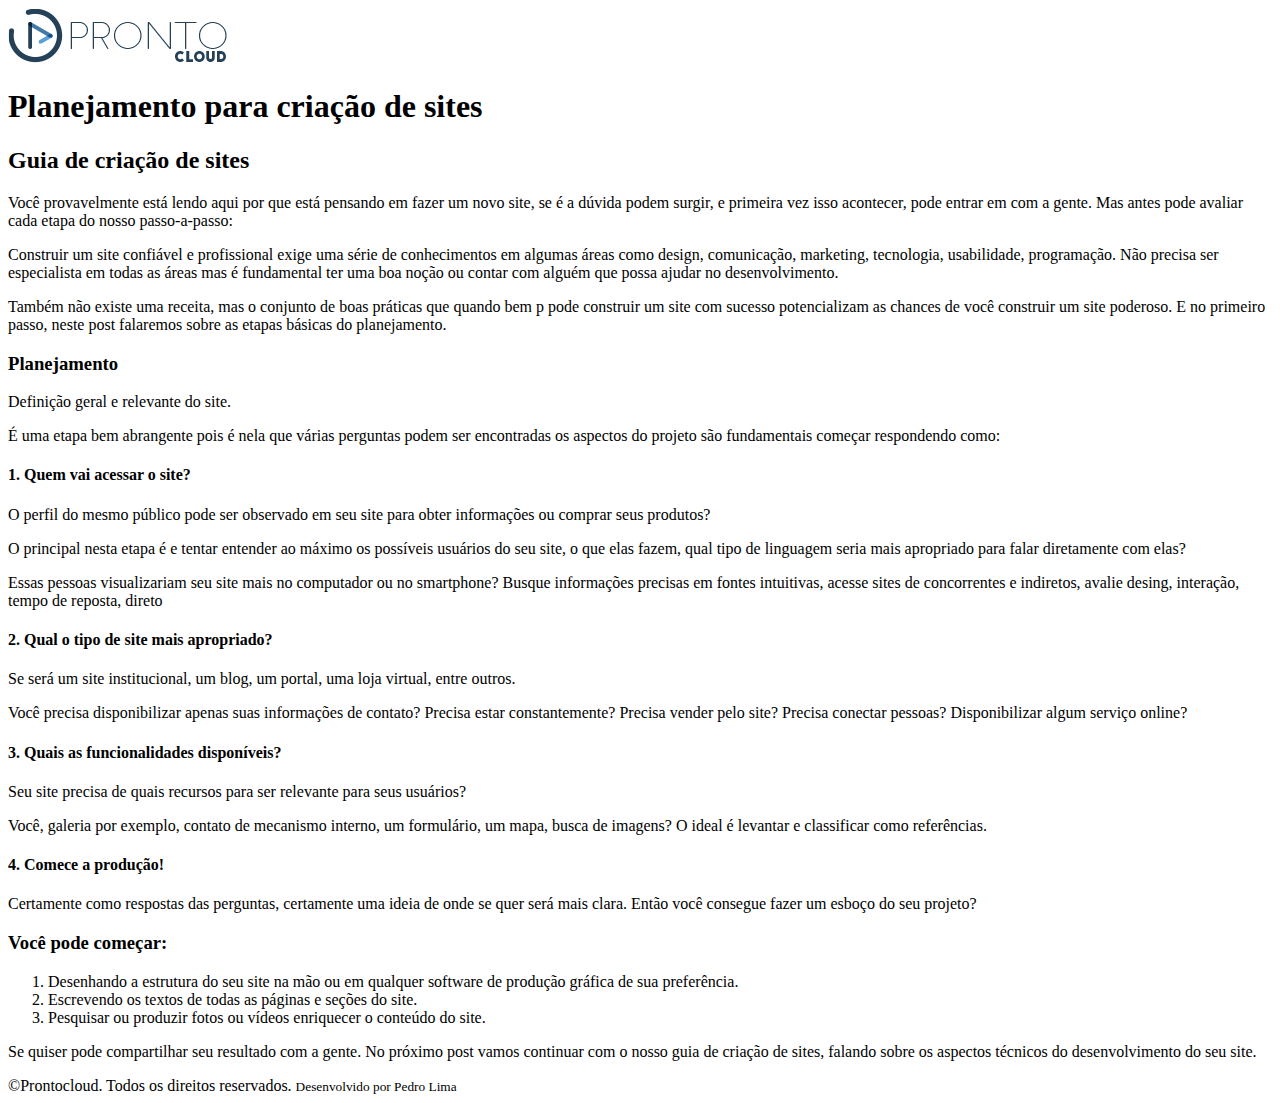
==== index.html @ 19a8da60 "iniciando projeto com estrutura HTML e conteúdo" ====
<!DOCTYPE html>
<html lang="pt-br">
<head>
    <meta charset="UTF-8">
    <meta http-equiv="X-UA-Compatible" content="IE=edge">
    <meta name="viewport" content="width=device-width, initial-scale=1.0">
    <title>Prontocloud</title>
</head>
<body>
    <header>
        <img src="img/prontocloud.png" alt="prontocloud">
    </header>
    <section>
            <nav>

            </nav>
            <article>
                <h1>Planejamento para criação de sites</h1>

                <h2> Guia de criação de sites </h2>

                <p> Você provavelmente está lendo aqui por que está pensando em fazer um novo site, se é a dúvida podem surgir, e primeira vez isso acontecer, pode entrar em com a gente. Mas antes pode avaliar cada etapa do nosso passo-a-passo: </p >

                <p > Construir um site confiável e profissional exige uma série de conhecimentos em algumas áreas como design, comunicação, marketing, tecnologia, usabilidade, programação. Não precisa ser especialista em todas as áreas mas é fundamental ter uma boa noção ou contar com alguém que possa ajudar no desenvolvimento. </p >

                <p> Também não existe uma receita, mas o conjunto de boas práticas que quando bem p pode construir um site com sucesso potencializam as chances de você construir um site poderoso. E no primeiro passo, neste post falaremos sobre as etapas básicas do planejamento. </p>

                <h3> Planejamento </h3 >

                <p> Definição geral e relevante do site. </p>
                <p> É uma etapa bem abrangente pois é nela que várias perguntas podem ser encontradas os aspectos do projeto são fundamentais começar respondendo como: </p >

                <h4 > 1. Quem vai acessar o site? </h4 >

                <p> O perfil do mesmo público pode ser observado em seu site para obter informações ou comprar seus produtos? </p >

                <p> O principal nesta etapa é e tentar entender ao máximo os possíveis usuários do seu site, o que elas fazem, qual tipo de linguagem seria mais apropriado para falar diretamente com elas? </p >

                <p> Essas pessoas visualizariam seu site mais no computador ou no smartphone? Busque informações precisas em fontes intuitivas, acesse sites de concorrentes e indiretos, avalie desing, interação, tempo de reposta, direto </p >

                <h4> 2. Qual o tipo de site mais apropriado? </h4>
                <p> Se será um site institucional, um blog, um portal, uma loja virtual, entre outros. </p>

                <p> Você precisa disponibilizar apenas suas informações de contato? Precisa estar constantemente? Precisa vender pelo site? Precisa conectar pessoas? Disponibilizar algum serviço online? </p >

                <h4> 3. Quais as funcionalidades disponíveis? </h4>
                <p> Seu site precisa de quais recursos para ser relevante para seus usuários? </p>

                <p> Você, galeria por exemplo, contato de mecanismo interno, um formulário, um mapa, busca de imagens? O ideal é levantar e classificar como referências. </p >

                <h4> 4. Comece a produção! </h4>
                <p > Certamente como respostas das perguntas, certamente uma ideia de onde se quer será mais clara. Então você consegue fazer um esboço do seu projeto? </p >

                <h3> Você pode começar: </h3>

                <ol>
                    <li> Desenhando a estrutura do seu site na mão ou em qualquer software de produção gráfica de sua preferência. </li>
                    <li> Escrevendo os textos de todas as páginas e seções do site. </li>
                    <li> Pesquisar ou produzir fotos ou vídeos enriquecer o conteúdo do site. </li>
                </ol>

                <p> Se quiser pode compartilhar seu resultado com a gente. No próximo post vamos continuar com o nosso guia de criação de sites, falando sobre os aspectos técnicos do desenvolvimento do seu site. </p>
            </article>
    </section>
    <footer>
        &copy;Prontocloud. Todos os direitos reservados.
        <small>Desenvolvido por Pedro Lima</small>
    </footer>
</body>
</html>
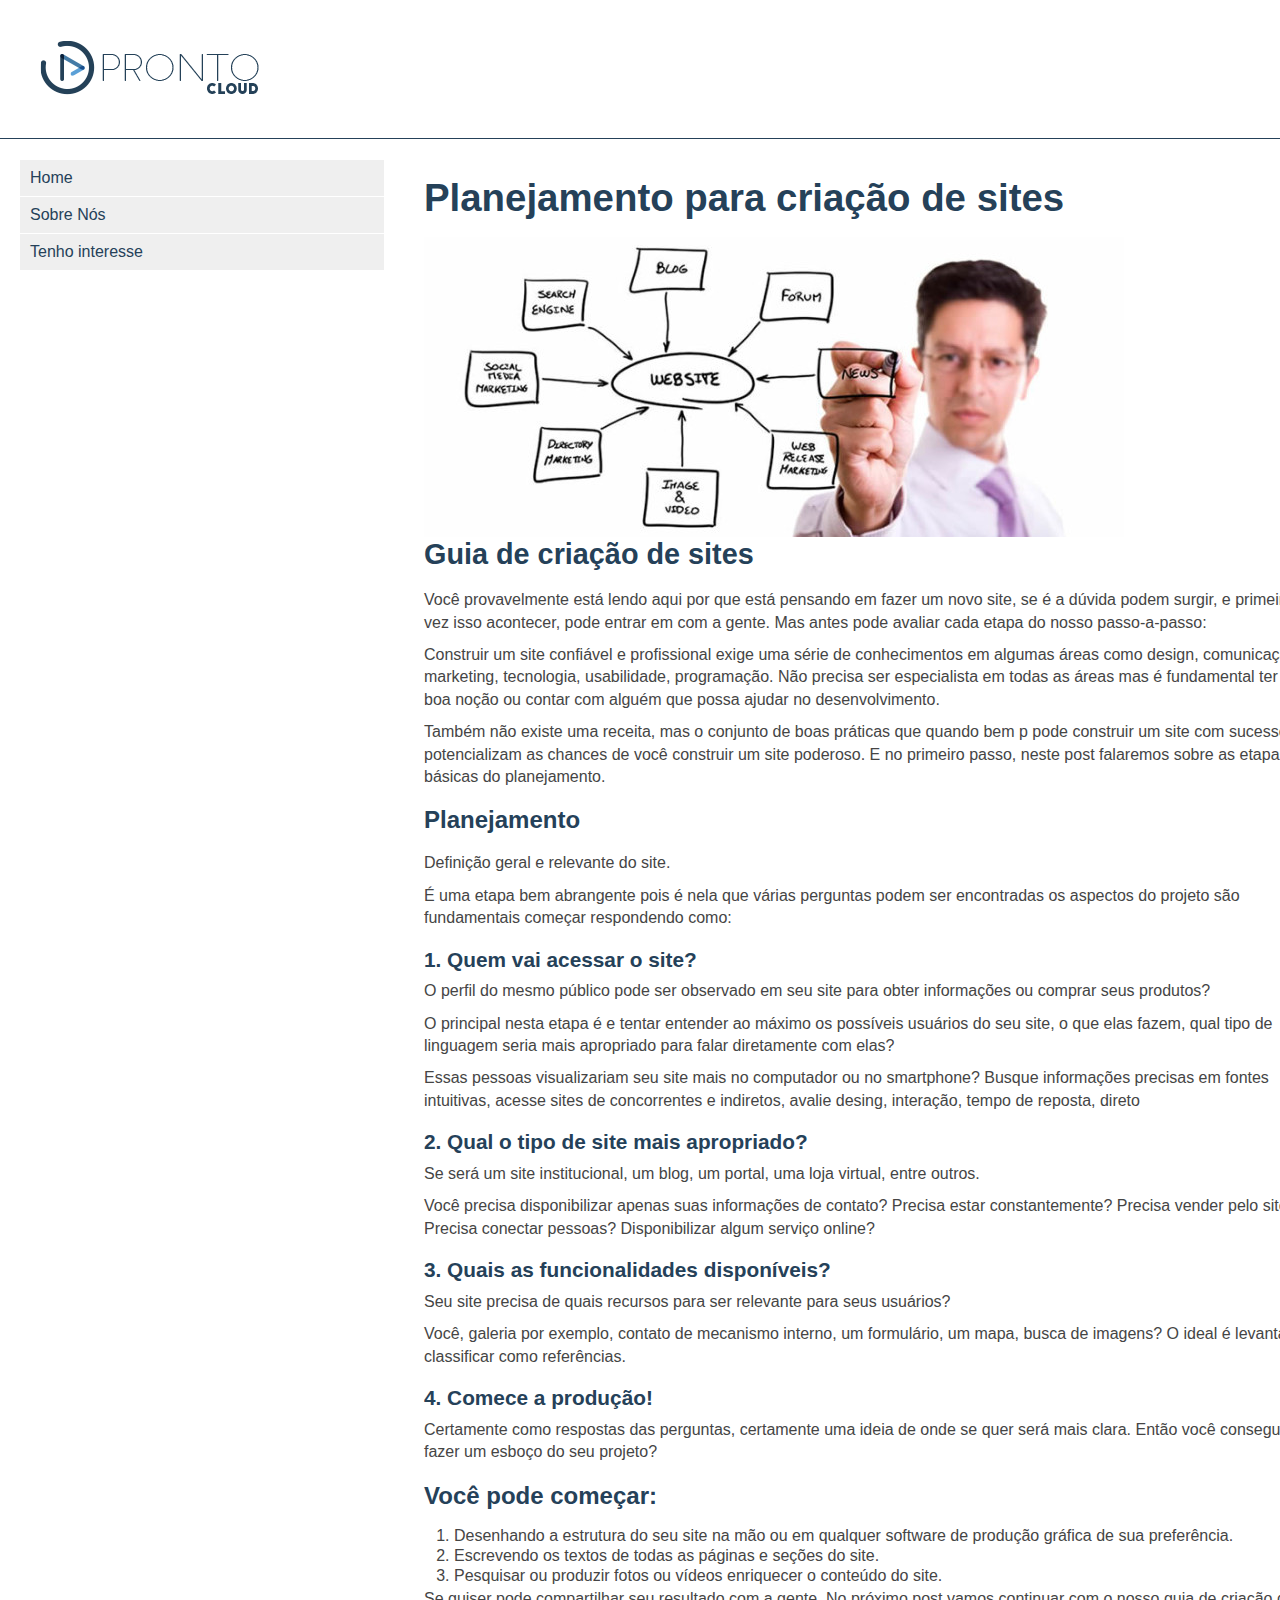
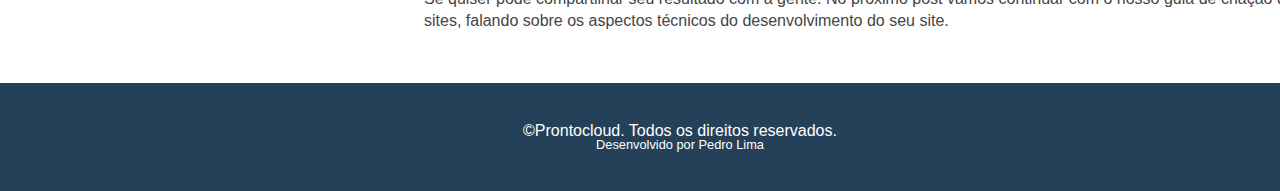
==== commit bcdbd6fa: "adicionando estilo" ====
--- a/index.html
+++ b/index.html
@@ -4,18 +4,44 @@
     <meta charset="UTF-8">
     <meta http-equiv="X-UA-Compatible" content="IE=edge">
     <meta name="viewport" content="width=device-width, initial-scale=1.0">
+    
+    <!--css-->
+    <link rel="stylesheet" href="css/reset.css">
+    <link rel="stylesheet" href="css/style.css">
+    
+    <!--favicon-->
+    <link rel="shortcut icon" href="img/favicon.cc " type="image/x-icon">
+    <!--fontes-->
+    <link rel="preconnect" href="https://fonts.googleapis.com">
+    <link rel="preconnect" href="https://fonts.gstatic.com" crossorigin>
+    <link href="https: //fonts.googleapis.com/css2? family= Open+Sans:ital@1 & family=Roboto:ital,wght@0,100;1,100;1,300 & display=swap" 
+    rel="stylesheet">
+   
     <title>Prontocloud</title>
+
 </head>
 <body>
+    <div class="main-container">
     <header>
+        <div class="container">
         <img src="img/prontocloud.png" alt="prontocloud">
+        </div>
     </header>
     <section>
             <nav>
-
+                <ul>
+                    <li><a href="#">Home</a></li>
+                    <li><a href="#">Sobre Nós</a></li>
+                    <li><a href="#">Tenho interesse</a></li>
+                </ul>
             </nav>
             <article>
+                
+                <div class="container">
+                
                 <h1>Planejamento para criação de sites</h1>
+
+                <img src="img/web-design-planning-700x300.jpg" alt="Planejamento para criação de sites">
 
                 <h2> Guia de criação de sites </h2>
 
@@ -28,6 +54,7 @@
                 <h3> Planejamento </h3 >
 
                 <p> Definição geral e relevante do site. </p>
+                
                 <p> É uma etapa bem abrangente pois é nela que várias perguntas podem ser encontradas os aspectos do projeto são fundamentais começar respondendo como: </p >
 
                 <h4 > 1. Quem vai acessar o site? </h4 >
@@ -39,16 +66,19 @@
                 <p> Essas pessoas visualizariam seu site mais no computador ou no smartphone? Busque informações precisas em fontes intuitivas, acesse sites de concorrentes e indiretos, avalie desing, interação, tempo de reposta, direto </p >
 
                 <h4> 2. Qual o tipo de site mais apropriado? </h4>
+                
                 <p> Se será um site institucional, um blog, um portal, uma loja virtual, entre outros. </p>
 
                 <p> Você precisa disponibilizar apenas suas informações de contato? Precisa estar constantemente? Precisa vender pelo site? Precisa conectar pessoas? Disponibilizar algum serviço online? </p >
 
                 <h4> 3. Quais as funcionalidades disponíveis? </h4>
+               
                 <p> Seu site precisa de quais recursos para ser relevante para seus usuários? </p>
 
                 <p> Você, galeria por exemplo, contato de mecanismo interno, um formulário, um mapa, busca de imagens? O ideal é levantar e classificar como referências. </p >
 
                 <h4> 4. Comece a produção! </h4>
+               
                 <p > Certamente como respostas das perguntas, certamente uma ideia de onde se quer será mais clara. Então você consegue fazer um esboço do seu projeto? </p >
 
                 <h3> Você pode começar: </h3>
@@ -58,13 +88,17 @@
                     <li> Escrevendo os textos de todas as páginas e seções do site. </li>
                     <li> Pesquisar ou produzir fotos ou vídeos enriquecer o conteúdo do site. </li>
                 </ol>
-
                 <p> Se quiser pode compartilhar seu resultado com a gente. No próximo post vamos continuar com o nosso guia de criação de sites, falando sobre os aspectos técnicos do desenvolvimento do seu site. </p>
+            </div>
             </article>
     </section>
+   
     <footer>
+        <div class="container">
         &copy;Prontocloud. Todos os direitos reservados.
         <small>Desenvolvido por Pedro Lima</small>
-    </footer>
+        </div>
+    </footer> 
+ </div>
 </body>
 </html>--- a/css/style.css
+++ b/css/style.css
@@ -0,0 +1,131 @@
+html{
+    font: 62.5%;
+}
+
+body {
+  font-family: 'Open Sans', sans-serif;
+}
+
+.main-container {
+    display: block;
+    max-width: 100vw;
+    margin: 0 auto;
+}
+
+.container {
+    display: block;
+    float: left;
+    padding: 20px;
+    width: 100%;
+    margin: 0 auto;
+}
+
+header {
+    background:white;
+    display: block;
+    float: left;
+    padding: 20px;
+    width: 100%;
+    border-bottom: 1px solid #254159;
+}
+
+h1{
+    font-size: 2.4rem;
+    color: #254159 ;
+    margin-bottom: 20px;
+}
+
+h2{
+    font-size: 1.8rem;
+    color: #254159 ;
+    margin-bottom: 20px;
+}
+
+h3{
+    font-size: 1.5rem;
+    color: #254159 ;
+    margin-bottom: 20px;
+    padding-top: 10px;
+}
+
+h4{
+    font-size: 1.3rem;
+    color: #254159 ;
+    margin-bottom: 10px;
+    padding-top: 10px;
+}
+
+p{
+    margin-bottom: 10px;
+    line-height: 1.4;
+    color:#454545;
+}
+
+ol{
+  margin-left: 30px;
+}
+
+ol li {
+    font-size: 1rem;
+    color: #454545;
+    margin-bottom: 4px;
+}
+
+section{
+    background-color: #ffff;
+    display: block;
+    float: left;
+    font: 1.5rem;
+    width: 100%;
+    padding: 20px;
+}
+
+section nav{
+    display: block;
+    float: left;
+    width: 30%; 
+}
+
+nav li {
+    background-color: #efefef ;
+   margin: 1px 20px 1px 0;
+   padding: 10px;
+}
+
+nav li:hover {
+    background-color: #dfdfdfdf ;
+}
+
+nav a {
+    text-decoration: none;
+    color: #254159;
+}
+
+nav a:hover {
+    color: #385874;
+}
+
+section article{
+    display: block;
+    float:left;
+    width: 70%;  
+}
+
+footer{
+    background-color: #254159;
+    color:white;
+    text-align: center;
+    float: left;
+    padding: 20px;
+    width: 100%;
+}
+
+footer p {
+    color: #ffff;
+    font-size: 1.4rem;
+}
+
+footer small {
+    font-size: 80%;
+    display: block;
+}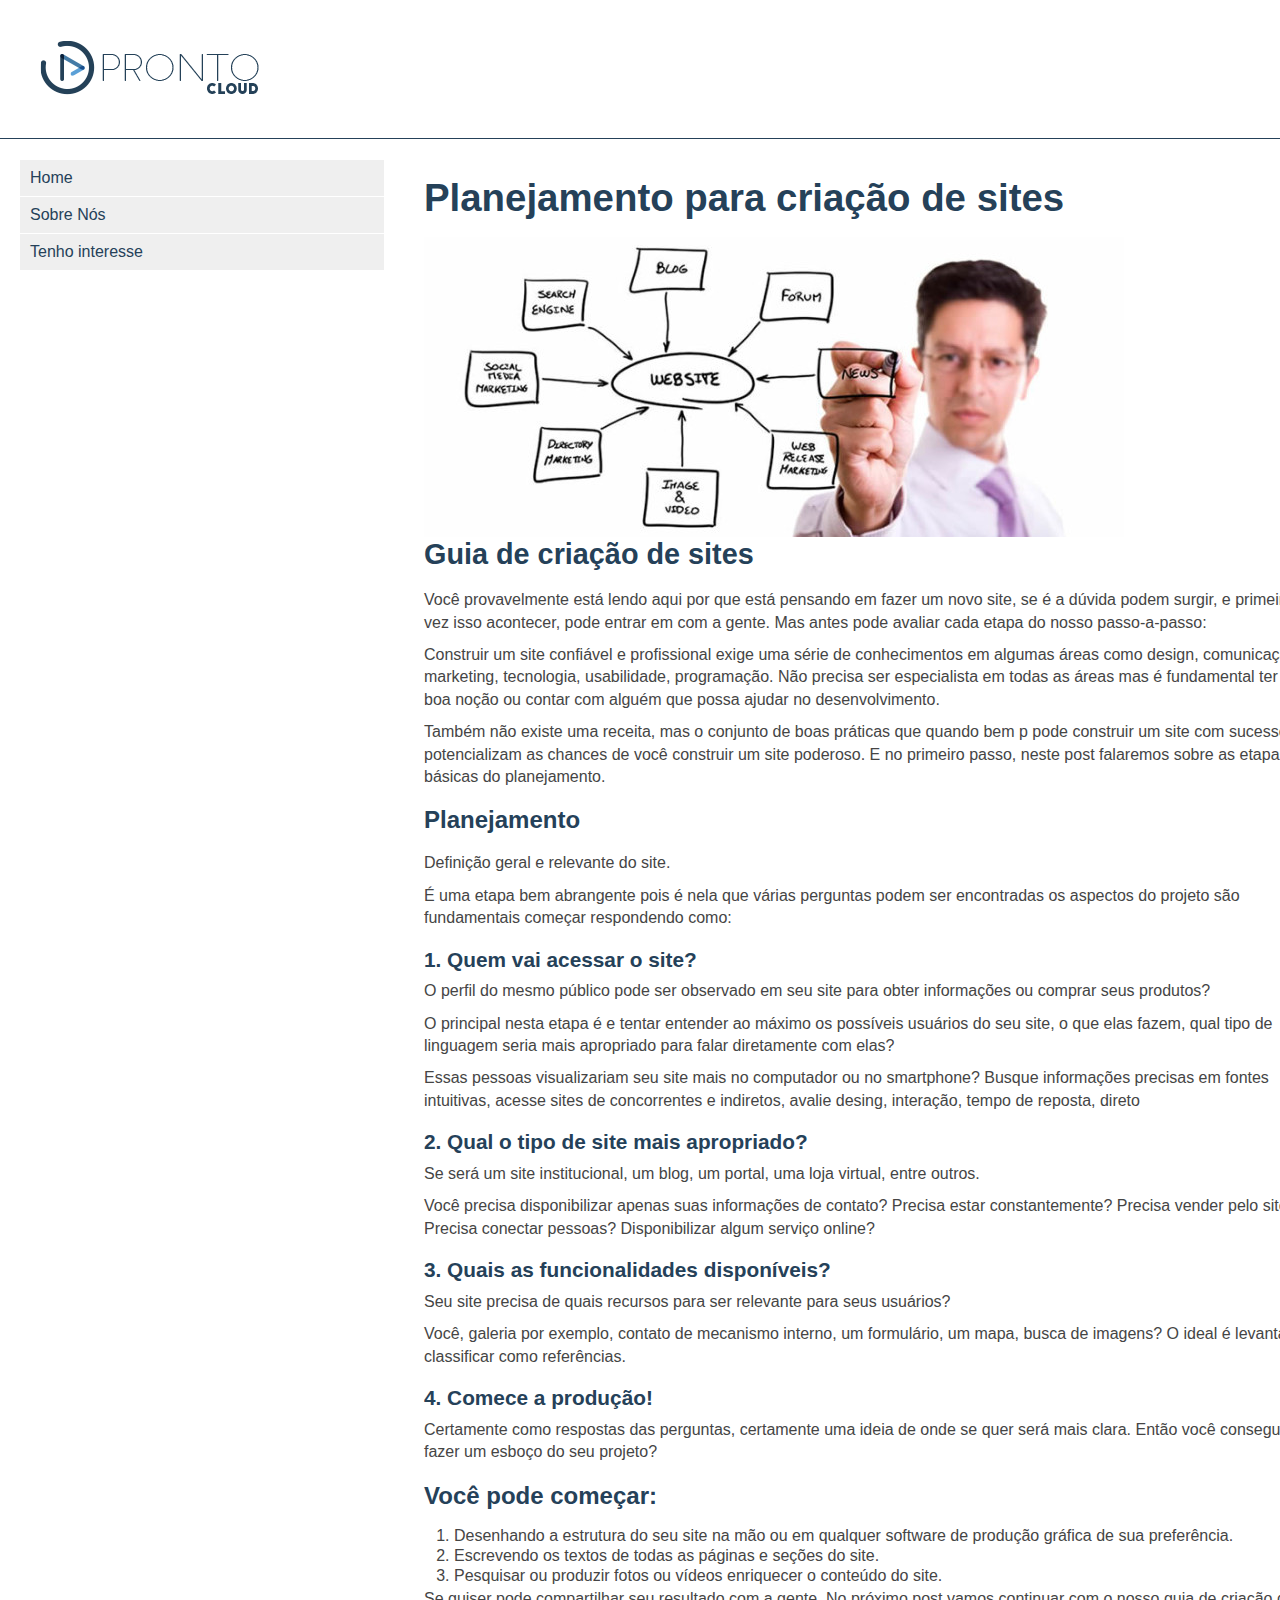
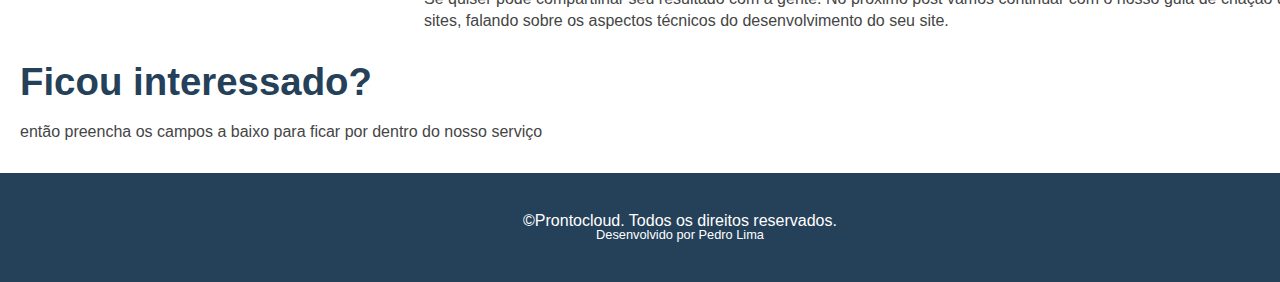
==== commit dc0f7dc2: "integração form" ====
--- a/index.html
+++ b/index.html
@@ -91,8 +91,16 @@
                 <p> Se quiser pode compartilhar seu resultado com a gente. No próximo post vamos continuar com o nosso guia de criação de sites, falando sobre os aspectos técnicos do desenvolvimento do seu site. </p>
             </div>
             </article>
+            <article id="tenho-interesse">
+                <h1>Ficou interessado?</h1>
+                <p>então preencha os campos a baixo para ficar por dentro do nosso serviço</p>
+
+                <div class="cognito">
+                    <script src="https://www.cognitoforms.com/f/seamless.js" 
+                    data-key="L5CNzFAL2Ee6-qM43ngf0A" data-form="3"></script>
+                </div>
+            </article>
     </section>
-   
     <footer>
         <div class="container">
         &copy;Prontocloud. Todos os direitos reservados.
--- a/css/style.css
+++ b/css/style.css
@@ -128,4 +128,8 @@
 footer small {
     font-size: 80%;
     display: block;
-}+}
+
+.cog-form__content {
+    
+}
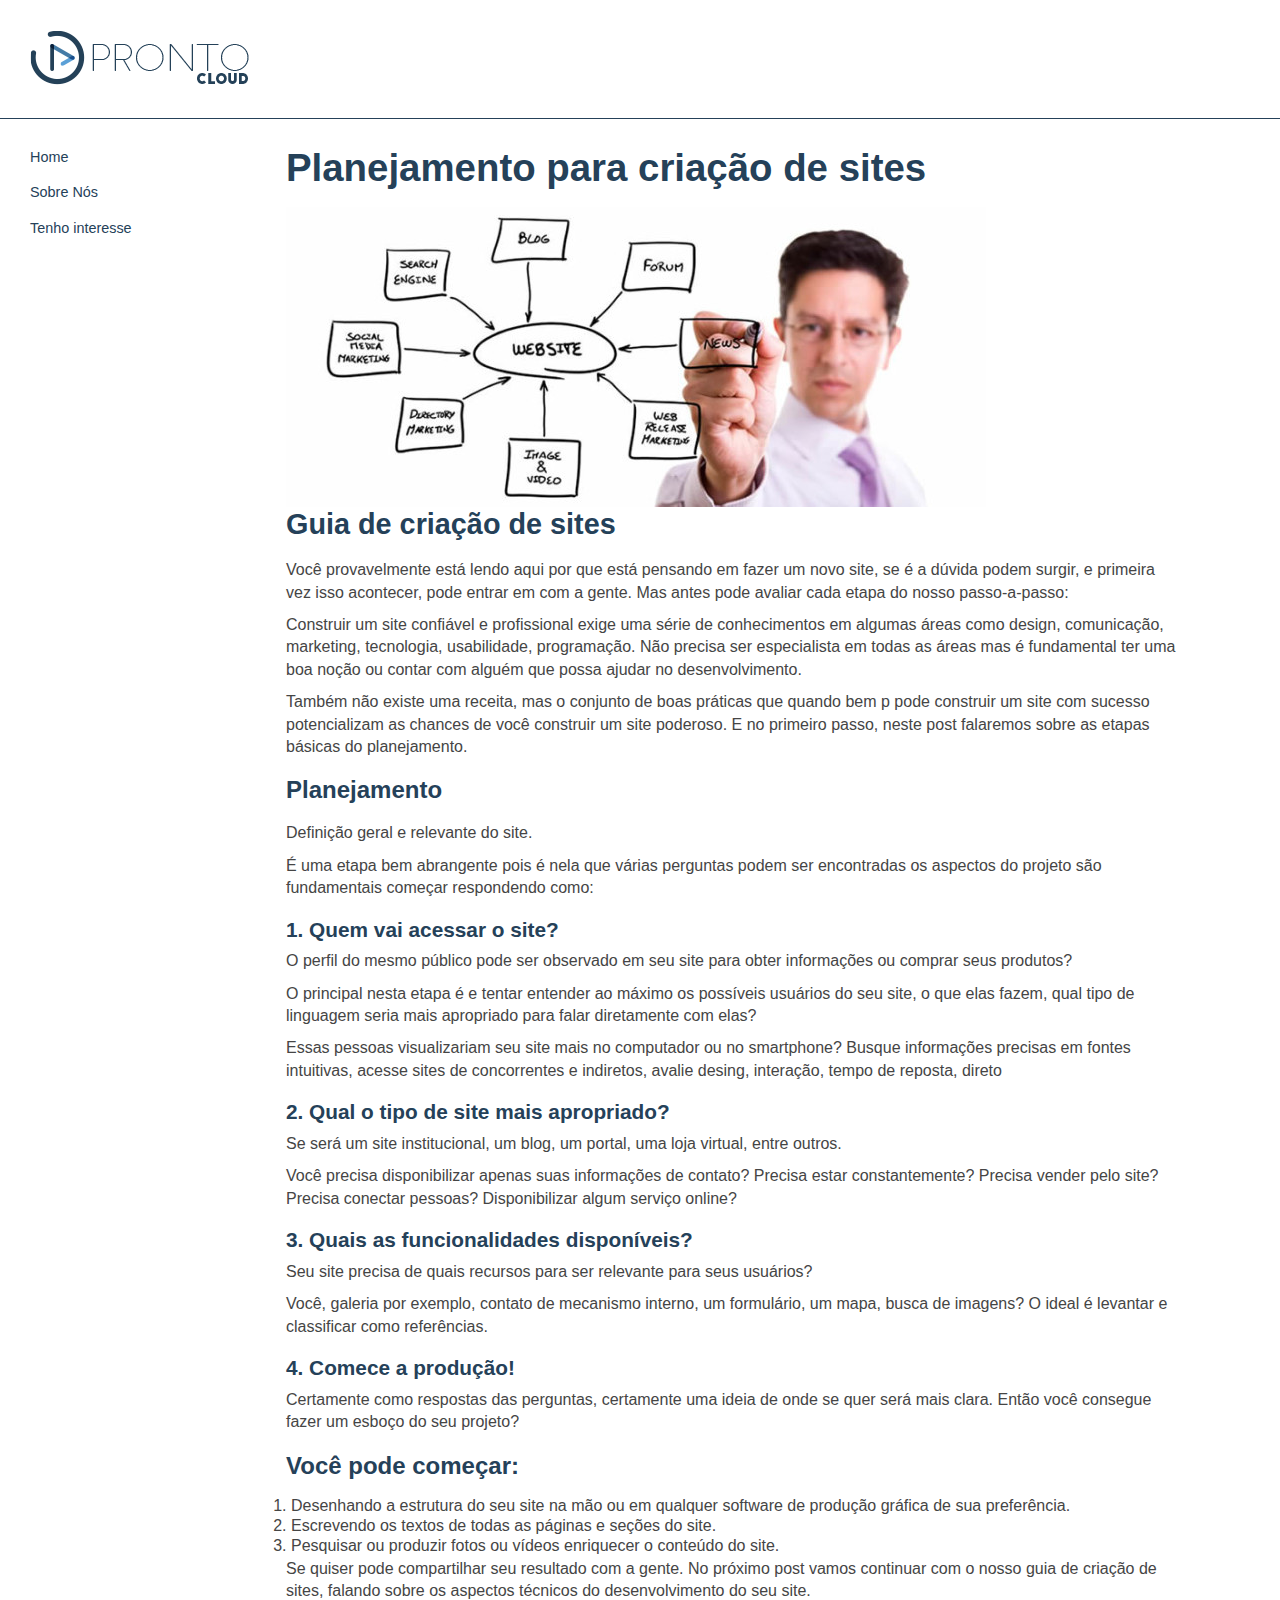
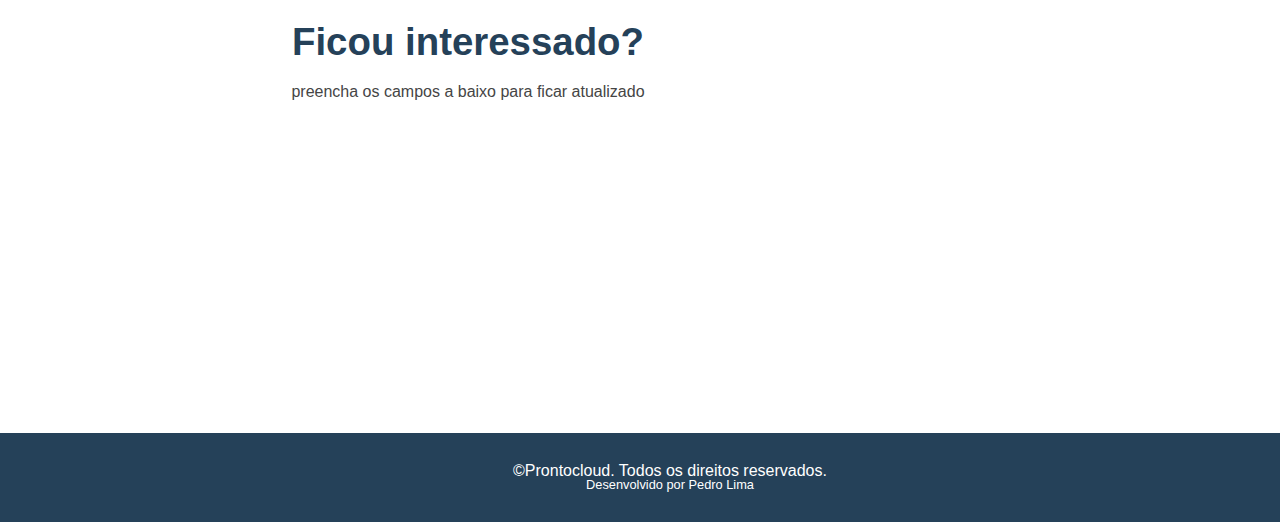
==== commit 802795f6: "ajustando projeto" ====
--- a/index.html
+++ b/index.html
@@ -93,7 +93,7 @@
             </article>
             <article id="tenho-interesse">
                 <h1>Ficou interessado?</h1>
-                <p>então preencha os campos a baixo para ficar por dentro do nosso serviço</p>
+                <p>preencha os campos a baixo para ficar atualizado</p>
 
                 <div class="cognito">
                     <script src="https://www.cognitoforms.com/f/seamless.js" 
--- a/css/style.css
+++ b/css/style.css
@@ -4,6 +4,7 @@
 
 body {
   font-family: 'Open Sans', sans-serif;
+  overflow-x: hidden;
 }
 
 .main-container {
@@ -15,7 +16,7 @@
 .container {
     display: block;
     float: left;
-    padding: 20px;
+    padding: 10px;
     width: 100%;
     margin: 0 auto;
 }
@@ -61,8 +62,13 @@
     color:#454545;
 }
 
+img {
+    max-width: 100%;
+    height: auto;
+}
+
 ol{
-  margin-left: 30px;
+  margin-left:5px;
 }
 
 ol li {
@@ -83,13 +89,14 @@
 section nav{
     display: block;
     float: left;
-    width: 30%; 
+    width: 20%; 
+    white-space:nowrap;
+    font-size: 0.9rem;
 }
 
 nav li {
-    background-color: #efefef ;
-   margin: 1px 20px 1px 0;
-   padding: 10px;
+    margin: 1px 5px 1px 0;
+    padding: 10px;
 }
 
 nav li:hover {
@@ -130,6 +137,18 @@
     display: block;
 }
 
-.cog-form__content {
-    
+ #tenho-interesse {
+    text-align: center;
+ }
+
+.cognito{
+    height: 300px;
+    overflow: hidden;
+    text-align: center;
 }
+
+.cog-form__content{
+    margin-left: 300px !important;
+    width: 1000px !important;
+}
+
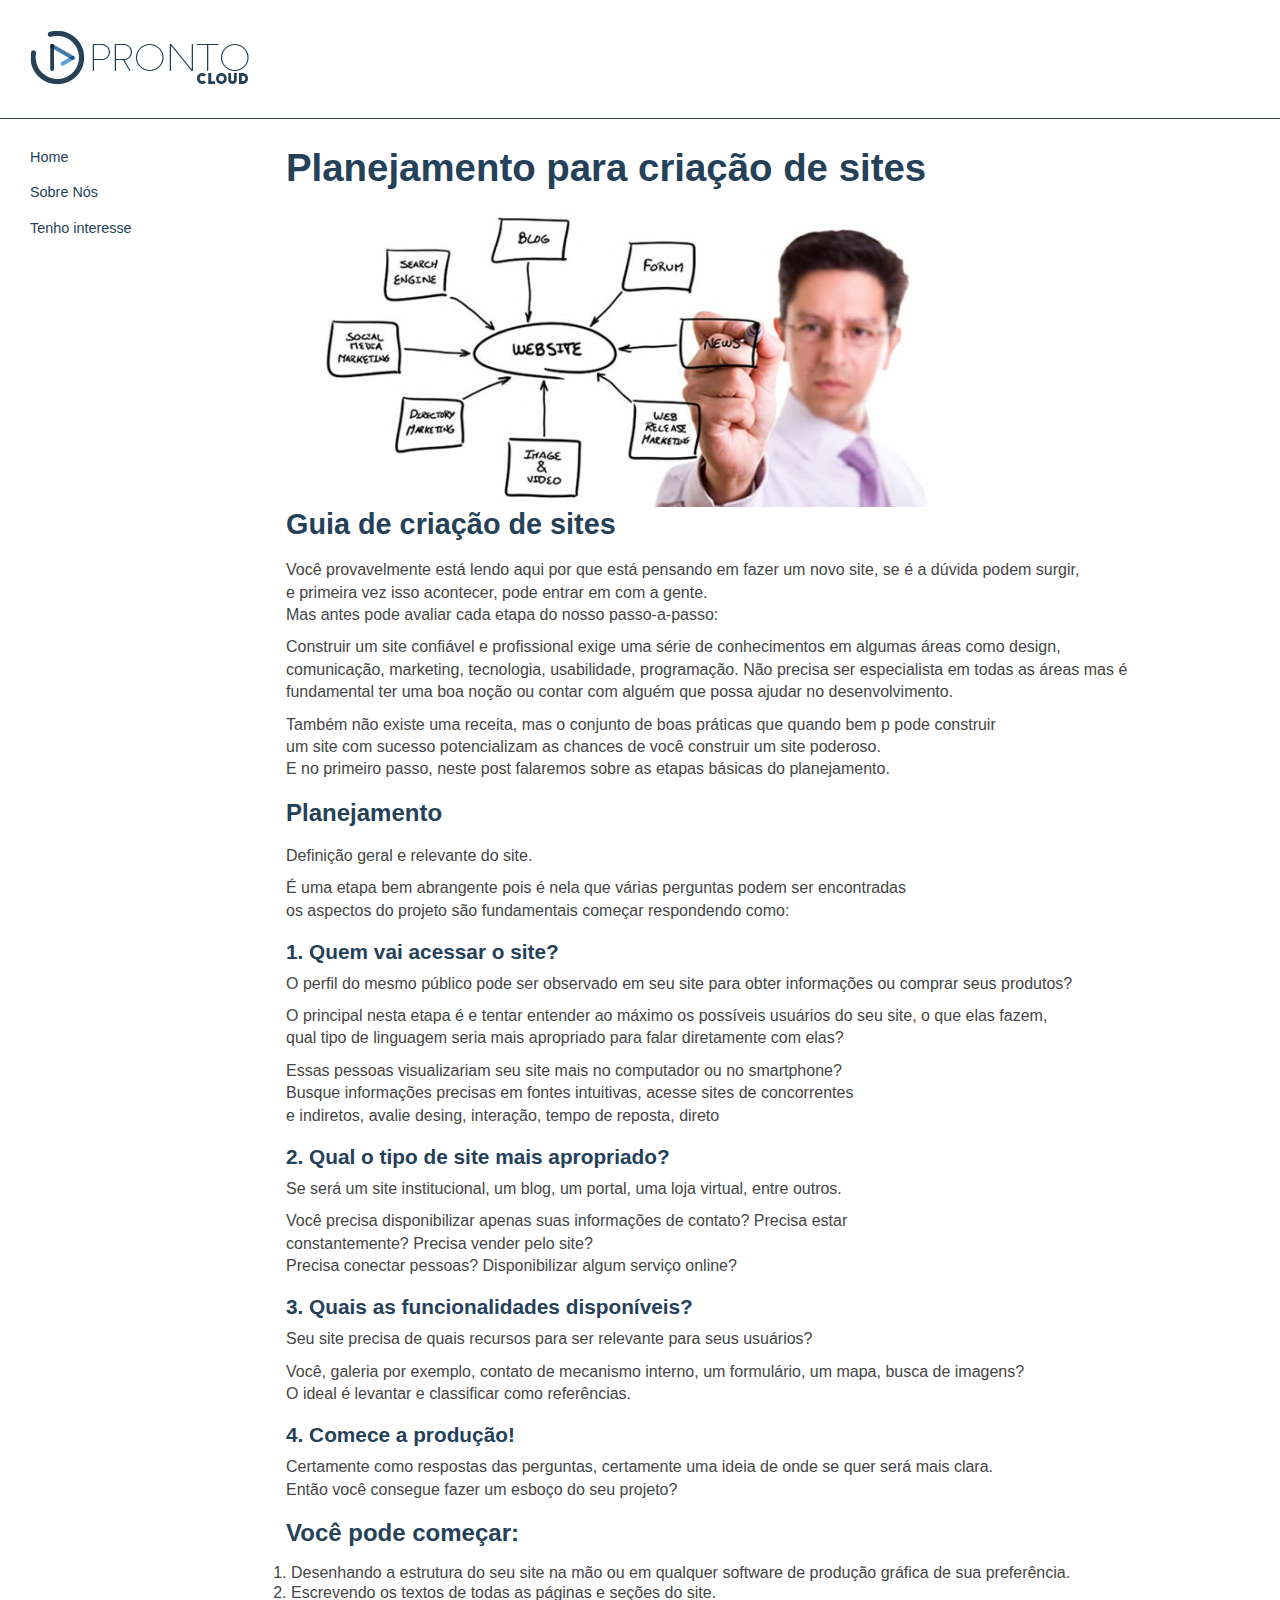
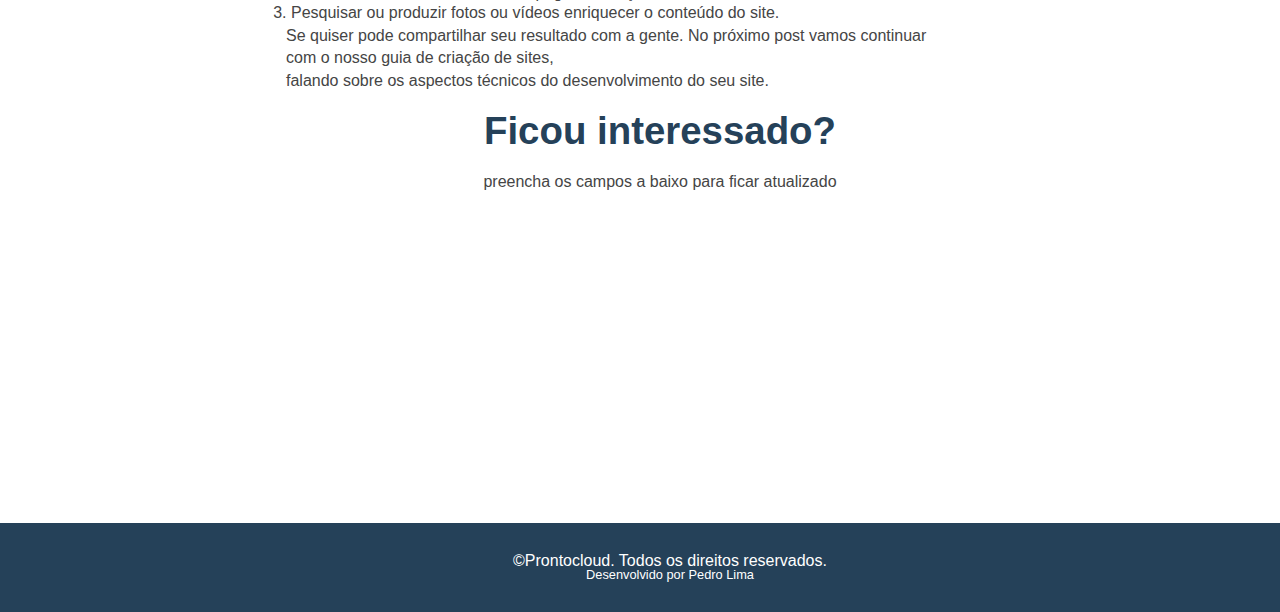
==== commit dfc6cff0: "responsividade" ====
--- a/index.html
+++ b/index.html
@@ -45,41 +45,55 @@
 
                 <h2> Guia de criação de sites </h2>
 
-                <p> Você provavelmente está lendo aqui por que está pensando em fazer um novo site, se é a dúvida podem surgir, e primeira vez isso acontecer, pode entrar em com a gente. Mas antes pode avaliar cada etapa do nosso passo-a-passo: </p >
+                <p> Você provavelmente está lendo aqui por que está pensando em fazer um novo site, se é a dúvida podem surgir, 
+                <br>e primeira vez isso acontecer, pode entrar em com a gente.
+                <br> Mas antes pode avaliar cada etapa do nosso passo-a-passo: </p >
 
-                <p > Construir um site confiável e profissional exige uma série de conhecimentos em algumas áreas como design, comunicação, marketing, tecnologia, usabilidade, programação. Não precisa ser especialista em todas as áreas mas é fundamental ter uma boa noção ou contar com alguém que possa ajudar no desenvolvimento. </p >
+                <p > Construir um site confiável e profissional exige uma série de conhecimentos em algumas áreas como design, 
+                <br>comunicação, marketing, tecnologia, usabilidade, programação. Não precisa ser especialista em todas as áreas mas é 
+                <br>fundamental ter uma boa noção ou contar com alguém que possa ajudar no desenvolvimento. </p >
 
-                <p> Também não existe uma receita, mas o conjunto de boas práticas que quando bem p pode construir um site com sucesso potencializam as chances de você construir um site poderoso. E no primeiro passo, neste post falaremos sobre as etapas básicas do planejamento. </p>
+                <p> Também não existe uma receita, mas o conjunto de boas práticas que quando bem p pode construir 
+                <br>um site com sucesso potencializam as chances de você construir um site poderoso. 
+                <br>E no primeiro passo, neste post falaremos sobre as etapas básicas do planejamento. </p>
 
                 <h3> Planejamento </h3 >
 
                 <p> Definição geral e relevante do site. </p>
                 
-                <p> É uma etapa bem abrangente pois é nela que várias perguntas podem ser encontradas os aspectos do projeto são fundamentais começar respondendo como: </p >
+                <p> É uma etapa bem abrangente pois é nela que várias perguntas podem ser encontradas 
+                <br>os aspectos do projeto são fundamentais começar respondendo como: </p >
 
                 <h4 > 1. Quem vai acessar o site? </h4 >
 
                 <p> O perfil do mesmo público pode ser observado em seu site para obter informações ou comprar seus produtos? </p >
 
-                <p> O principal nesta etapa é e tentar entender ao máximo os possíveis usuários do seu site, o que elas fazem, qual tipo de linguagem seria mais apropriado para falar diretamente com elas? </p >
+                <p> O principal nesta etapa é e tentar entender ao máximo os possíveis usuários do seu site, o que elas fazem, 
+                <br>qual tipo de linguagem seria mais apropriado para falar diretamente com elas? </p >
 
-                <p> Essas pessoas visualizariam seu site mais no computador ou no smartphone? Busque informações precisas em fontes intuitivas, acesse sites de concorrentes e indiretos, avalie desing, interação, tempo de reposta, direto </p >
+                <p> Essas pessoas visualizariam seu site mais no computador ou no smartphone? 
+                <br> Busque informações precisas em fontes intuitivas, acesse sites de concorrentes 
+                <br>e indiretos, avalie desing, interação, tempo de reposta, direto </p >
 
                 <h4> 2. Qual o tipo de site mais apropriado? </h4>
                 
                 <p> Se será um site institucional, um blog, um portal, uma loja virtual, entre outros. </p>
 
-                <p> Você precisa disponibilizar apenas suas informações de contato? Precisa estar constantemente? Precisa vender pelo site? Precisa conectar pessoas? Disponibilizar algum serviço online? </p >
+                <p> Você precisa disponibilizar apenas suas informações de contato? Precisa estar 
+                <br>constantemente? Precisa vender pelo site? 
+                <br>Precisa conectar pessoas? Disponibilizar algum serviço online? </p >
 
                 <h4> 3. Quais as funcionalidades disponíveis? </h4>
                
                 <p> Seu site precisa de quais recursos para ser relevante para seus usuários? </p>
 
-                <p> Você, galeria por exemplo, contato de mecanismo interno, um formulário, um mapa, busca de imagens? O ideal é levantar e classificar como referências. </p >
+                <p> Você, galeria por exemplo, contato de mecanismo interno, um formulário, um mapa, busca de imagens? 
+                <br>O ideal é levantar e classificar como referências. </p >
 
                 <h4> 4. Comece a produção! </h4>
                
-                <p > Certamente como respostas das perguntas, certamente uma ideia de onde se quer será mais clara. Então você consegue fazer um esboço do seu projeto? </p >
+                <p > Certamente como respostas das perguntas, certamente uma ideia de onde se quer será mais clara. 
+                    <br>Então você consegue fazer um esboço do seu projeto? </p >
 
                 <h3> Você pode começar: </h3>
 
@@ -88,7 +102,9 @@
                     <li> Escrevendo os textos de todas as páginas e seções do site. </li>
                     <li> Pesquisar ou produzir fotos ou vídeos enriquecer o conteúdo do site. </li>
                 </ol>
-                <p> Se quiser pode compartilhar seu resultado com a gente. No próximo post vamos continuar com o nosso guia de criação de sites, falando sobre os aspectos técnicos do desenvolvimento do seu site. </p>
+                <p> Se quiser pode compartilhar seu resultado com a gente. No próximo post vamos continuar 
+                <br>com o nosso guia de criação de sites, 
+                <br>falando sobre os aspectos técnicos do desenvolvimento do seu site. </p>
             </div>
             </article>
             <article id="tenho-interesse">
--- a/css/style.css
+++ b/css/style.css
@@ -1,5 +1,6 @@
 html{
     font: 62.5%;
+    overflow-x: hidden;
 }
 
 body {
@@ -139,6 +140,7 @@
 
  #tenho-interesse {
     text-align: center;
+    width: 100%;
  }
 
 .cognito{
@@ -148,7 +150,77 @@
 }
 
 .cog-form__content{
-    margin-left: 300px !important;
-    width: 1000px !important;
-}
-
+    max-width: 100% !important;
+    padding-left: 30% !important;
+    
+}
+
+@media (max-width:425px) {
+
+    *{
+        margin: 0 0 10px;
+        padding: 0;
+        border:0 none;
+    }
+    
+    html{
+        font-size: 75%;
+    }
+    section,
+    section nav,
+    section article {
+        width: 100%;
+        overflow-x: hidden;
+    }
+
+    p{
+        margin-bottom: 1px;
+        line-height: 1.2;
+        font-size: 0.9rem;
+        color:#454545;
+    }
+     
+    img {
+        max-width: 100%;
+        height: auto;
+    }
+    
+    .container {
+        padding-left: 0;
+        padding-right: 0;
+    }
+
+    table{
+        max-width: 100% !important;
+        min-width: 320px;
+    }
+    
+
+    .cog-form__content{
+        max-width: 80% !important;
+        padding-left: 20% !important;
+        
+    }
+}
+
+@media (max-width:600px) {
+
+    *{
+        margin: 0 0 10px;
+        padding: 0;
+        border:0 none;
+    }
+
+    body{
+        overflow-x: hidden !important;
+    }
+
+    table{
+        max-width: 100% !important;
+        min-width: 320px;
+    }
+
+    h1 {
+        font-size: 1.6rem;
+    }
+}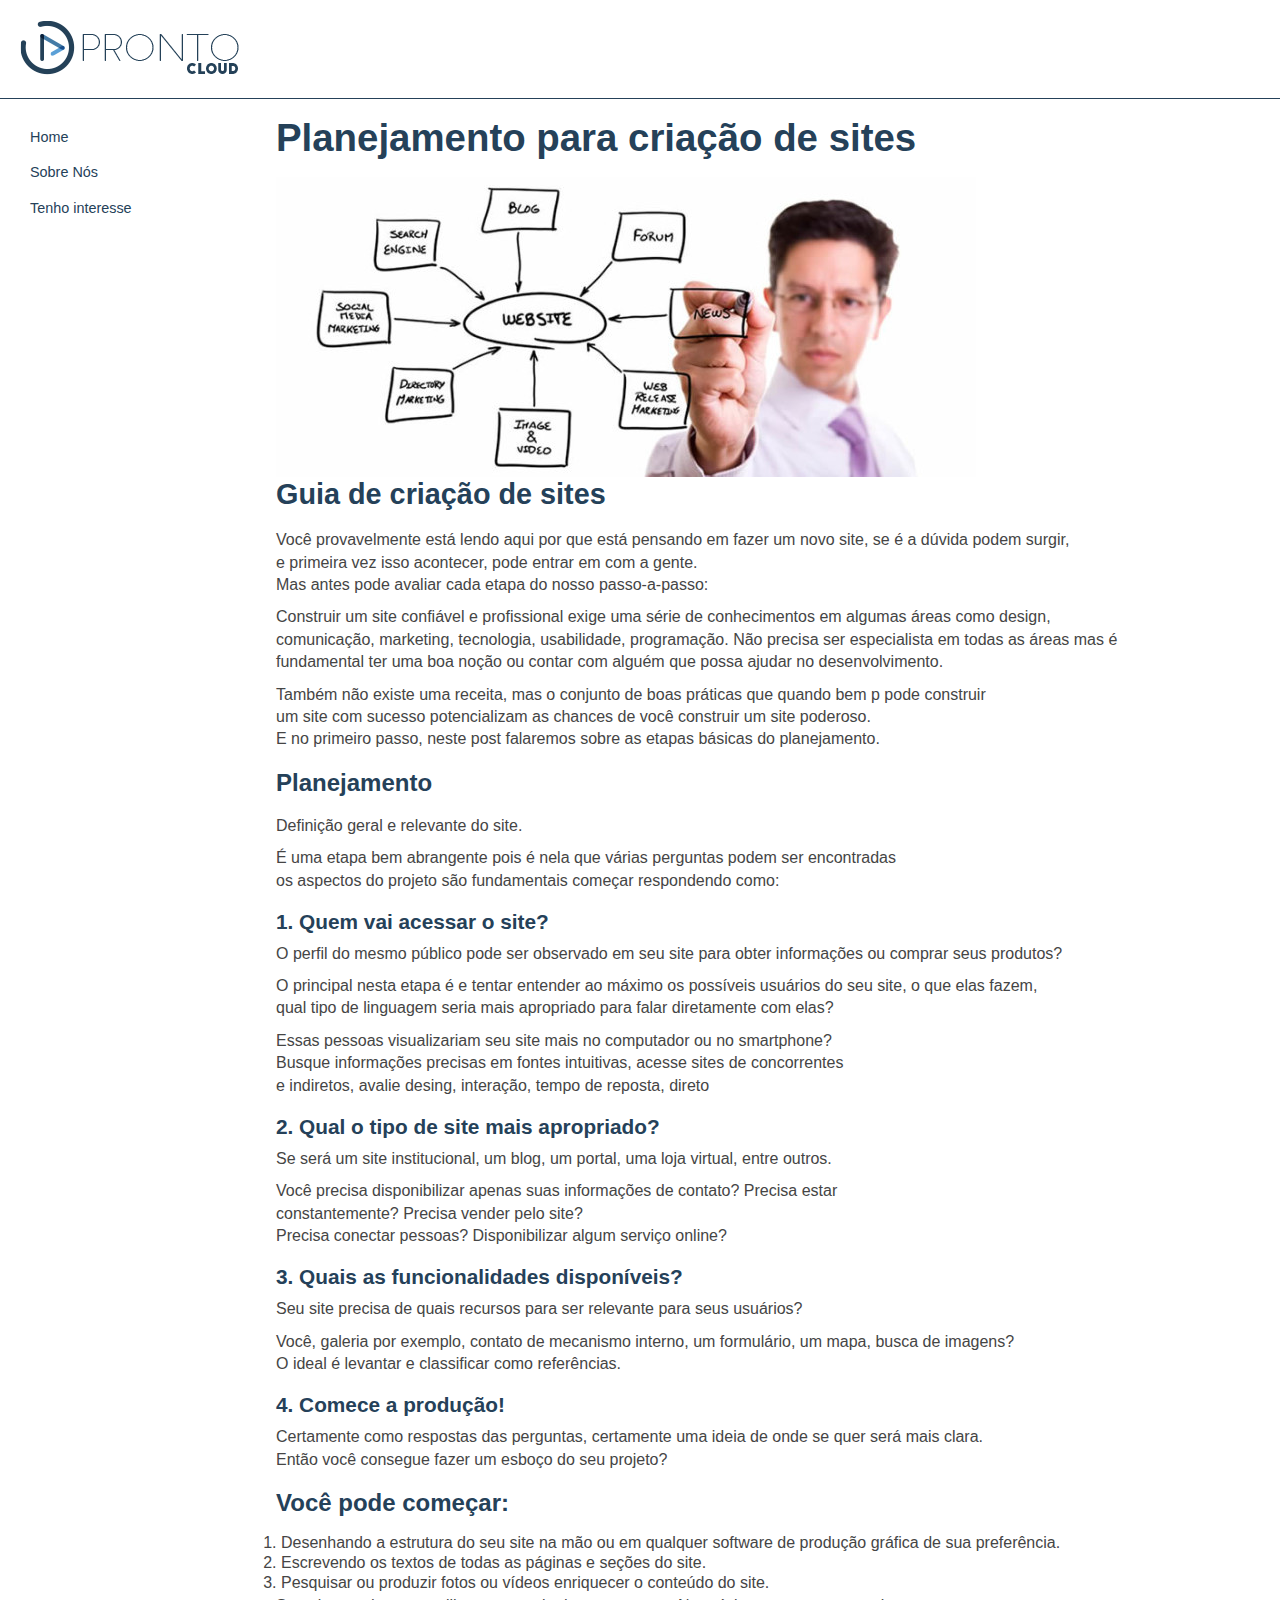
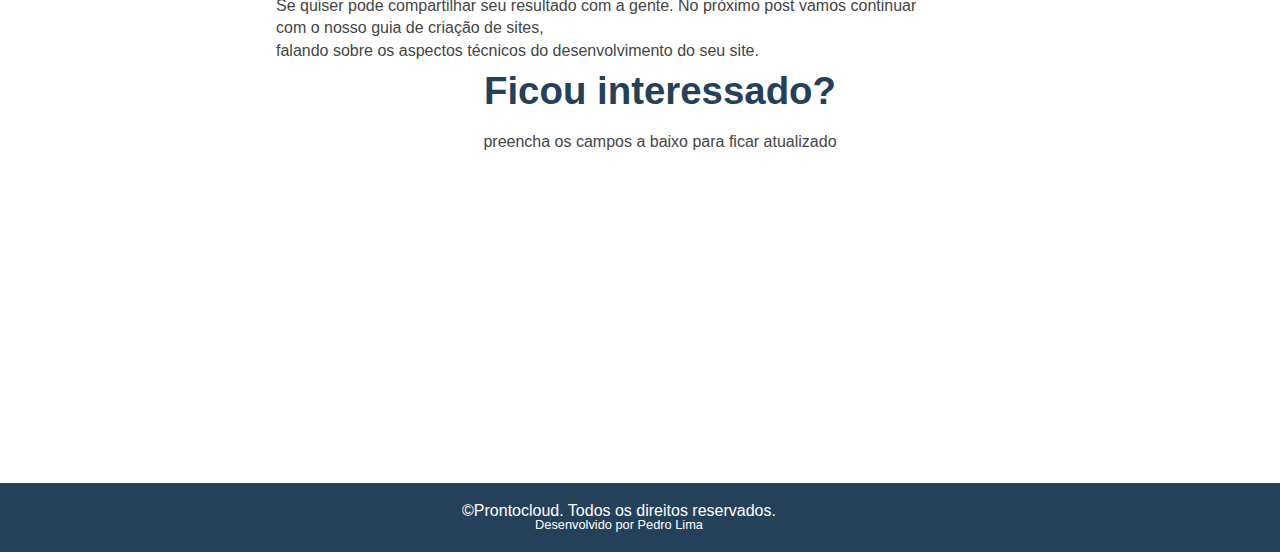
==== commit 0a3964f6: "melhorando landing page" ====
--- a/index.html
+++ b/index.html
@@ -30,8 +30,8 @@
     <section>
             <nav>
                 <ul>
-                    <li><a href="#">Home</a></li>
-                    <li><a href="#">Sobre Nós</a></li>
+                    <li><a href="#top">Home</a></li>
+                    <li><a href="./saiba-mais.html">Sobre Nós</a></li>
                     <li><a href="#">Tenho interesse</a></li>
                 </ul>
             </nav>
--- a/css/style.css
+++ b/css/style.css
@@ -17,9 +17,11 @@
 .container {
     display: block;
     float: left;
-    padding: 10px;
+    padding: 0;
+    max-width: 100%;
     width: 100%;
     margin: 0 auto;
+    max-width: 1198px;
 }
 
 header {
@@ -155,6 +157,8 @@
     
 }
 
+/* Responsividade Mobile*/
+
 @media (max-width:425px) {
 
     *{
@@ -201,6 +205,27 @@
         padding-left: 20% !important;
         
     }
+    
+    #banner {
+        overflow-y: hidden;
+    }
+
+    .legenda {
+        margin-top: -50px;
+        font-size: 0.7rem;
+    }
+
+    .legenda h5,
+    .legenda h4 {
+        line-height: 1rem;
+    }
+
+    .button-cta {
+        margin-top: -10px;
+        white-space: nowrap;
+        
+        
+    }
 }
 
 @media (max-width:600px) {
@@ -223,4 +248,65 @@
     h1 {
         font-size: 1.6rem;
     }
-}+
+   }
+
+    /* landing page css*/
+
+    #banner {
+        background-image:url('../img/banner.png');
+        background-repeat:no-repeat;
+        background-position:center;
+        background-size:cover;
+        width: 100vw;
+        height: 60vw;
+    }
+    
+    .legenda-container {
+        width: 30vw;
+        float: right;
+        margin: 10vh 10vh 0 0;
+
+    }
+
+    .legenda {
+        background-color: rgba(255, 255, 255, .6);
+        padding: 20px;
+        border-radius: 5px;
+        margin-bottom: 2rem;
+    } 
+    
+    .legenda h5,
+    .legenda h4 {
+        color: #254159;
+        line-height: 1.5;
+    }
+
+    .button-cta {
+        border-radius: 30px;
+        display: inline;
+        background-color: orangered;
+        color: white;
+        font-size: 1rem;
+        text-transform: uppercase;
+        box-shadow: 1px 1px 4px #454545;
+        padding: 10px 15px;
+        width: auto;
+        text-decoration: none;
+        font-weight: 300;
+        float: right;
+    }
+
+   #saiba-mais {
+     padding: 40px 0;
+   }
+
+    #saiba-mais p,
+    #saiba-mais img {
+            width: 40%;
+            display: block;
+            float: left;
+            padding: 10px;
+    }
+
+   